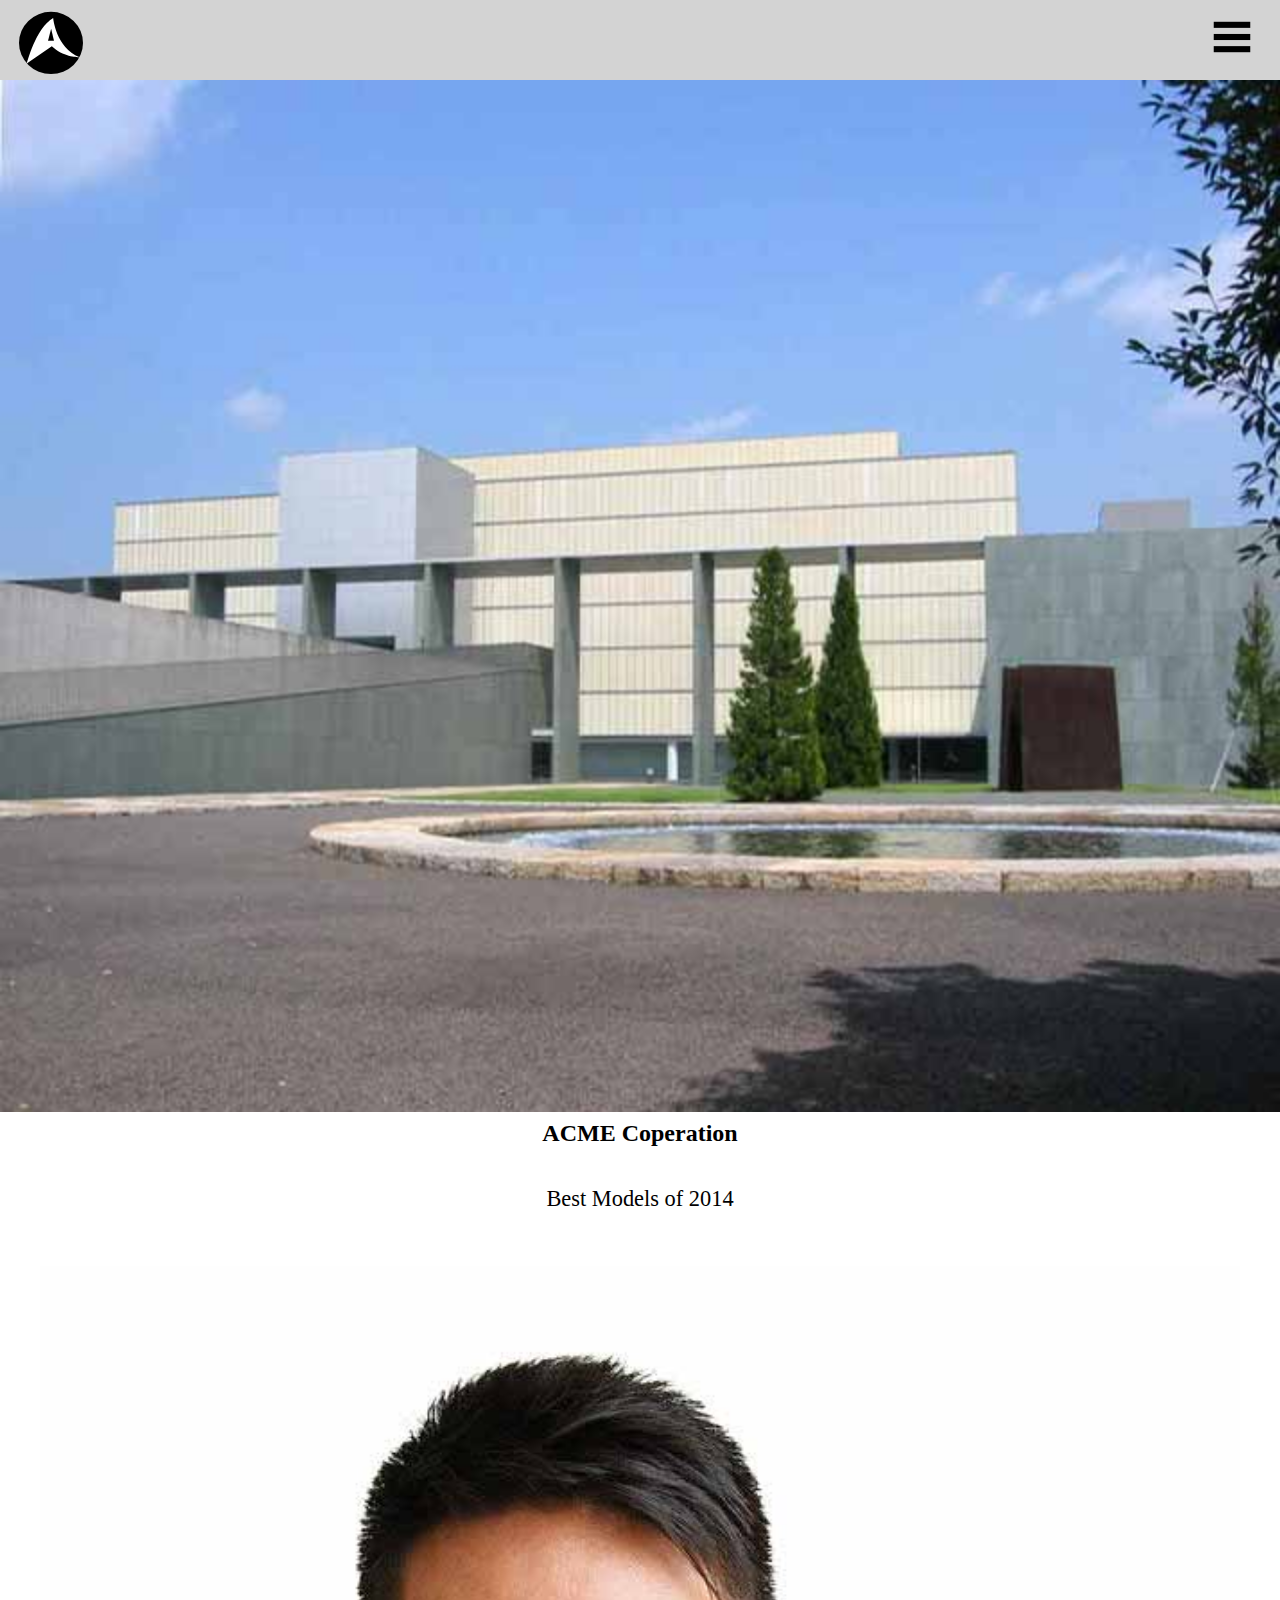
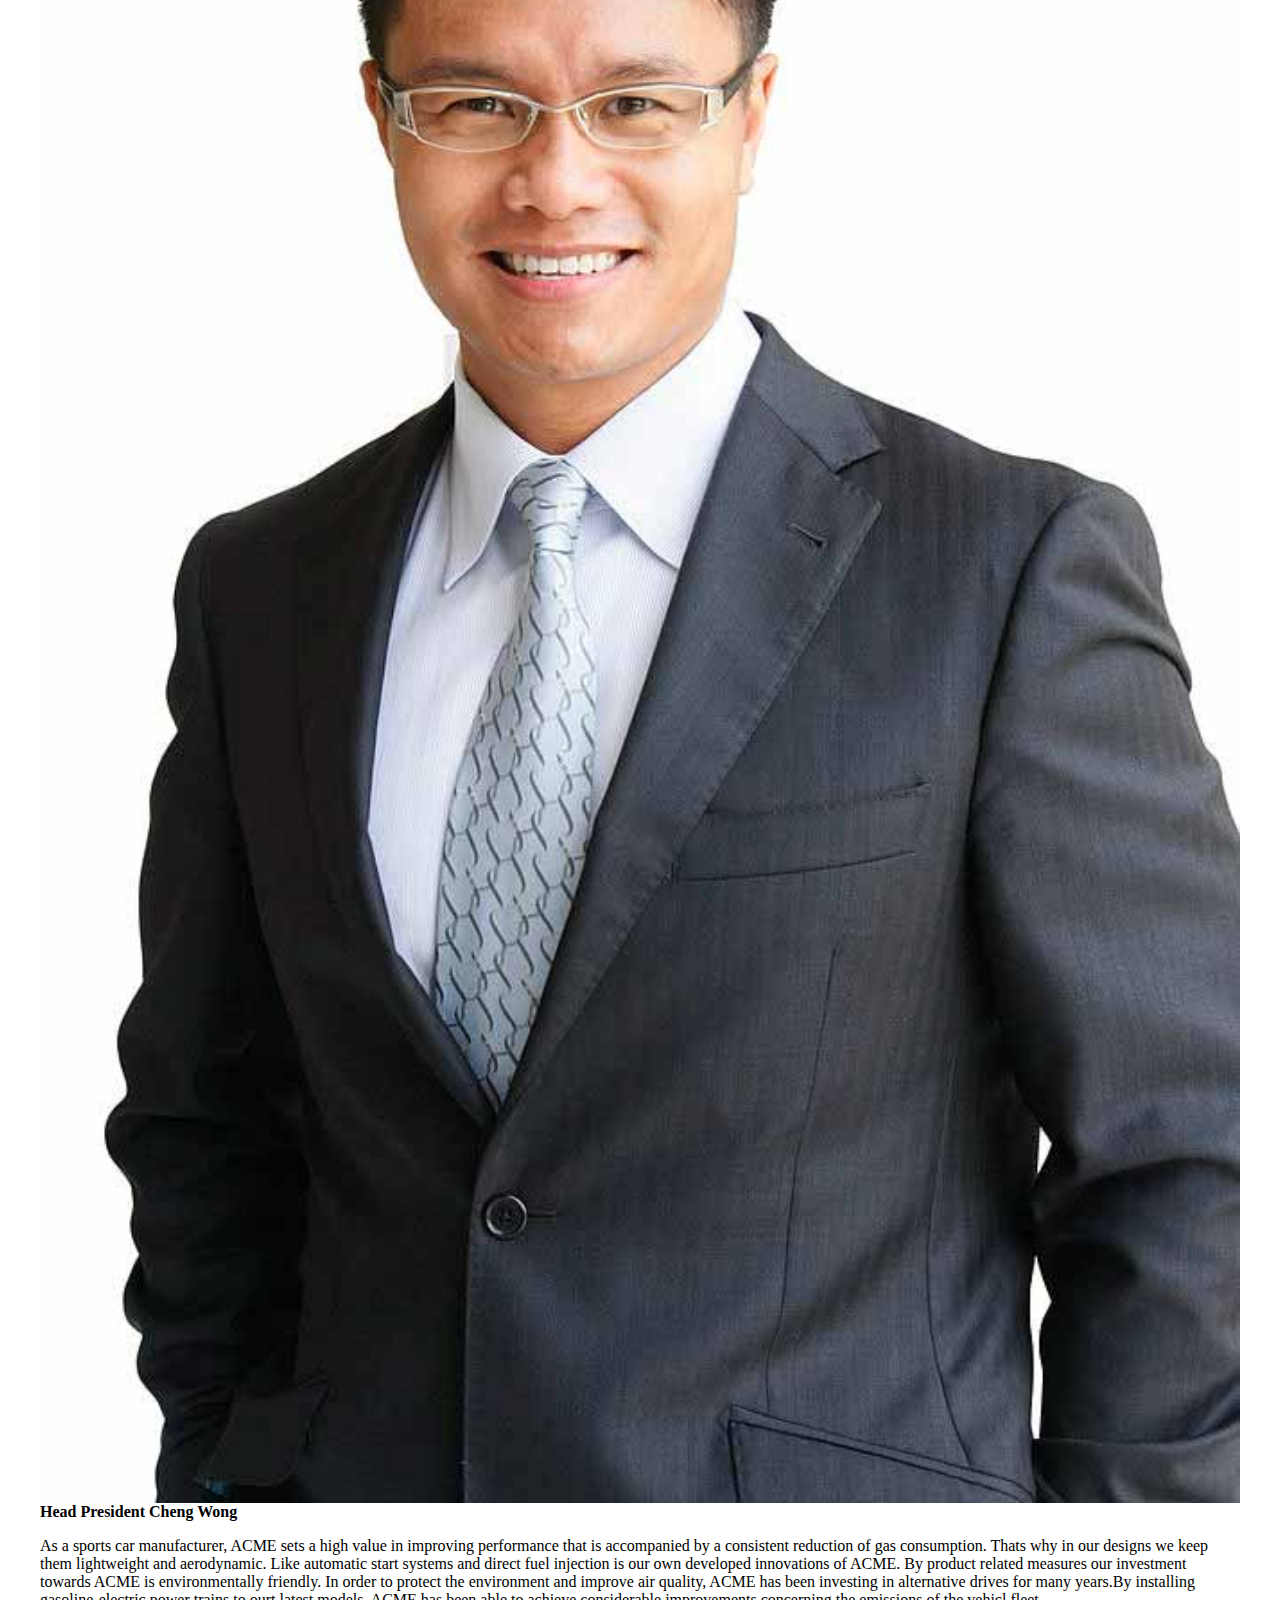
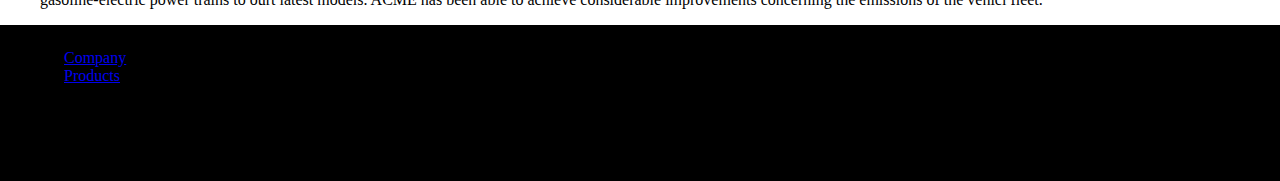
==== company.html @ c396a4a7 "Unfinished Website" ====
<!DOCTYPE html>
<html lang="en-ca">
<head>
	<meta charset="utf-8">
	<title>ACME</title>
	<meta name="viewport" content="width=device-width,initial-scale=1">
    <link href="css/general.css" rel="stylesheet">
</head>
<body>
    
    <header>
    
        <a href="index.html">
            <img src="images/ACME%20Logo.svg" class="logo">
        </a>
		
        <a href="#nav" class="nav-btn" data-state="inactive">Navigate</a> <!-- "Navigate" will only show if broken -->
	
		<nav class="nav-top">	
            <ul>
				<li><a href="company.html" class="selected">Company</a></li>
				<li><a href="products.html">Products</a></li>
			</ul>
        </nav>
	
    </header>

    
    
    
    <div class="billboard">
         <img src="images/acme-building.jpg" alt="ACME Building" class="Background">
        <h1>ACME Coperation</h1>
    </div>
            <h2>Best Models of 2014</h2>
            <figure>
            <b href="#">
                <img src="images/head%20president.jpg" alt="Callisto">
                <figcaption>Head President Cheng Wong</figcaption>
            </b>
            <p>As a sports car manufacturer, ACME sets a high value in improving performance that is accompanied by a consistent reduction of gas consumption. Thats why in our designs we keep them lightweight and aerodynamic. Like automatic start systems and direct fuel injection is our own developed innovations of ACME. By product related measures our investment towards ACME is environmentally friendly. In order to protect the environment and improve air quality, ACME has been investing in alternative drives for many years.By installing gasoline-electric power trains to ourt latest models. ACME has been able to achieve considerable improvements concerning the emissions of the vehicl fleet.</p>
        </figure>
		
       
  
    <footer>
    
        <nav id="nav" class="nav-bottom">
            <ul>
                <li><a href="#">Company</a></li>
                <li><a href="#">Products</a></li>
            </ul>
        </nav>

    </footer>
        
    <script src="js/toggle.js"></script>
    
    
    
    
    
</body>
</html>
---- css/general.css ----
@charset "utf-8";

@-moz-viewport { width: device-width; scale: 1; }
@-ms-viewport { width: device-width; scale: 1; }
@-o-viewport { width: device-width; scale: 1; }
@-webkit-viewport { width: device-width; scale: 1; }
@viewport { width: device-width; scale: 1; }

* {
	-moz-box-sizing: border-box;
	-webkit-box-sizing: border-box;
	box-sizing: border-box;
}

html {
	-moz-text-size-adjust: 100%;
	-ms-text-size-adjust: 100%;
	-webkit-text-size-adjust: 100%;
	text-size-adjust: 100%;
    
    font-size: 100%;
}

img {
	width: 100%;
    display: block;
}

body {
    margin: 0;
    padding: 1re;
}

header {
    overflow: hidden;
    background-color: lightgrey;

}

.logo {
    width: 4rem;
    height: auto;
    float: left;
    margin: 0.4rem 1.5%;
    
}

h1 {
    margin: 6rem 0;
    padding: .5rem 4%;
    font-weight: bold;
    font-size: 2.5rem;
    text-align:center;
}

h1 {
    margin: 0 0 1.5rem;
    font-size: 1.5rem;
}

/* The toggle (hamburger) */

.nav-btn,
.nav-btn:link,
.nav-btn:visited {
	height: 70px;
    width: 70px;
	overflow: hidden;
    position: absolute;
    top: 2px;
    right: 1%;  
	background: transparent url("../images/icon-nav.svg") no-repeat 0 0;
    text-indent: 100%;
	white-space: nowrap; 
}

/* The dropdown layer */

.nav-top {
	max-height: 0; /* makes the area invisible */
    background-color: black;
    clear: both; /* Comes after the content that floats above */
    
    /* Animation on open */

	-moz-transition: all 250ms linear;
	-o-transition: all 250ms linear;
	-webkit-transition: all 250ms linear;
	transition: all 250ms linear;
}

.nav-top[data-state="expanded"] {
	max-height: 9rem; /* max height of dropdown */
}

.nav-top a,
.nav-top a:link,
.nav-top a:visited {
	display: block;
	font-size: 1.25em;
    padding: .875rem 5%;
	color: white;
	text-decoration: none;
}

nav-top ul { 
	margin: 0;
    padding: 1.5rem 0;         
    list-style-type: none;
}

h2 { 
    margin-bottom: 3rem; 
    padding: .4rem 3%;
    font-weight: 200;
    font-size: 1.4rem;
    text-align: center;
}

figure a {
    font-size: 1rem;
    color: black;
    text-decoration: none;
    text-align: center;
}

footer {
    margin: 0;
    padding: 1.5rem 5% 6rem;
    background-color: black;
}

.nav-bottom ul {
    list-style-type: none;
    margin: 0;
    padding: 0;
}
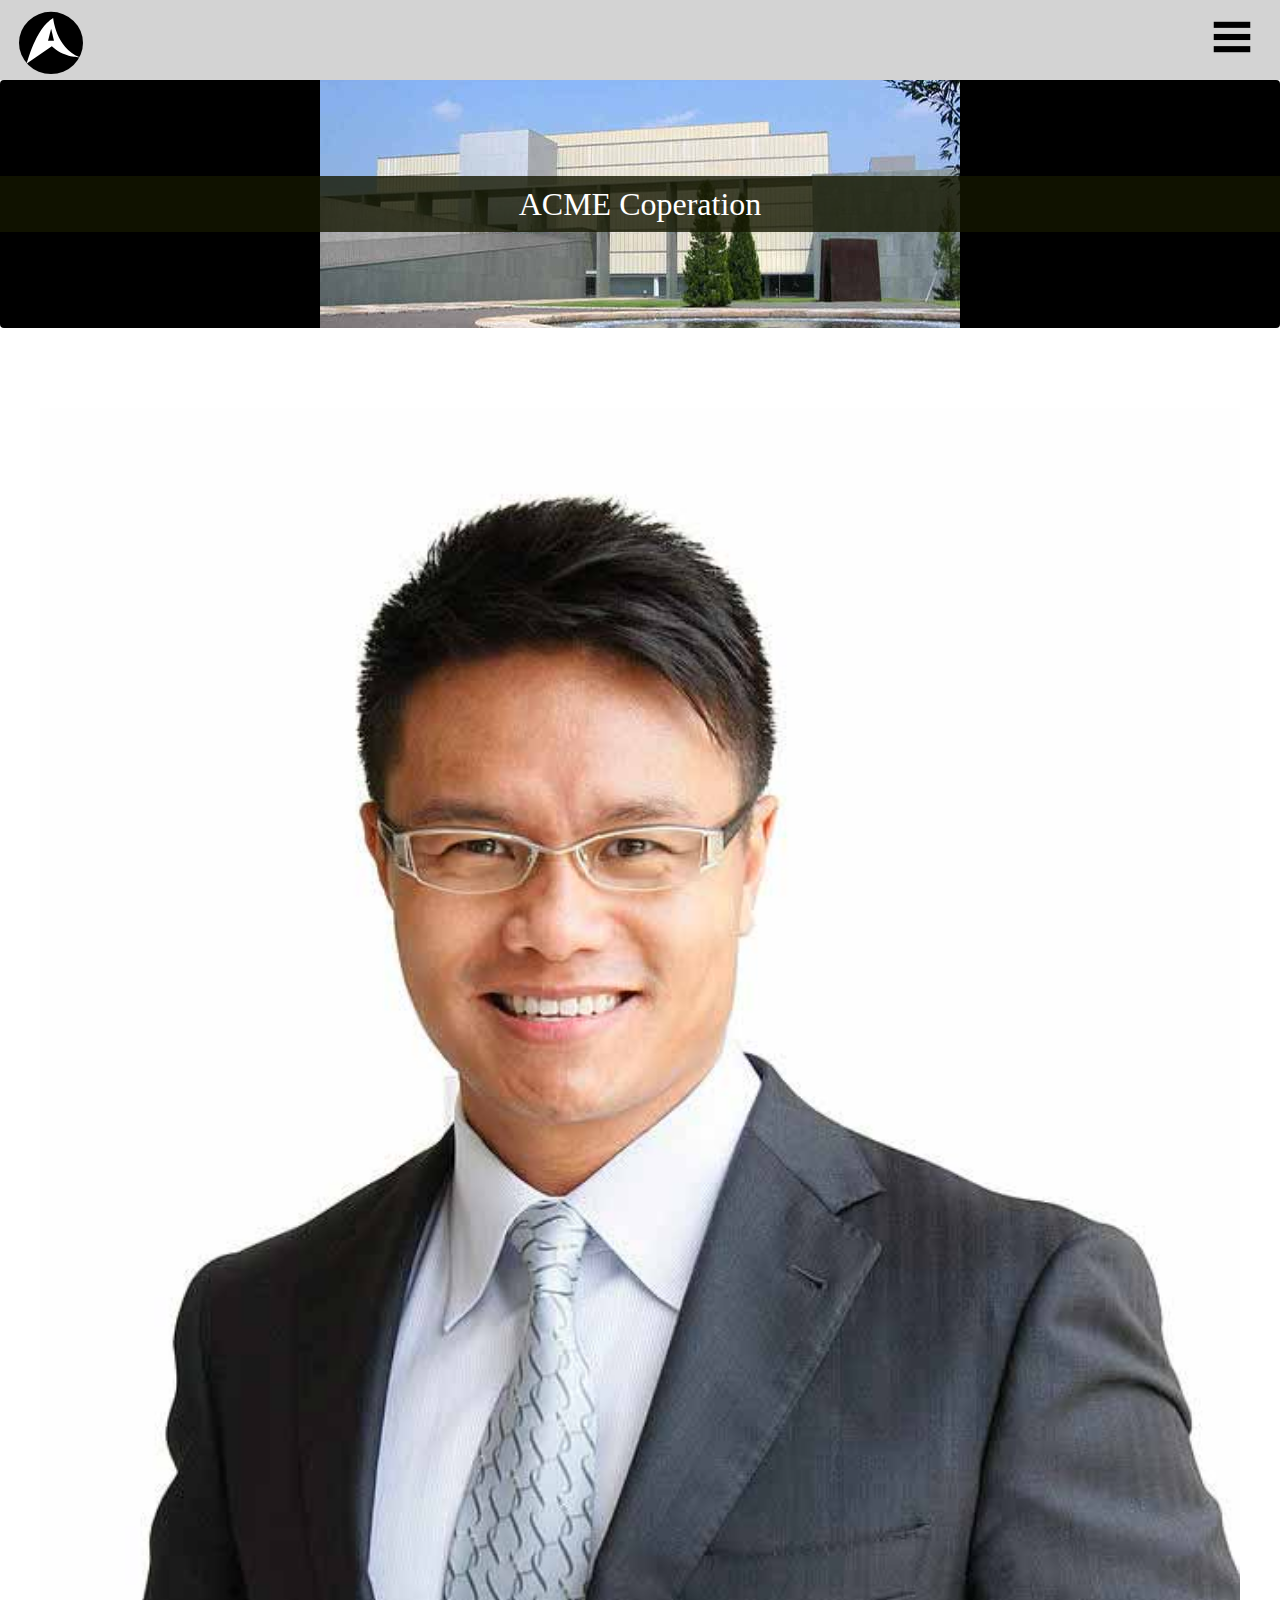
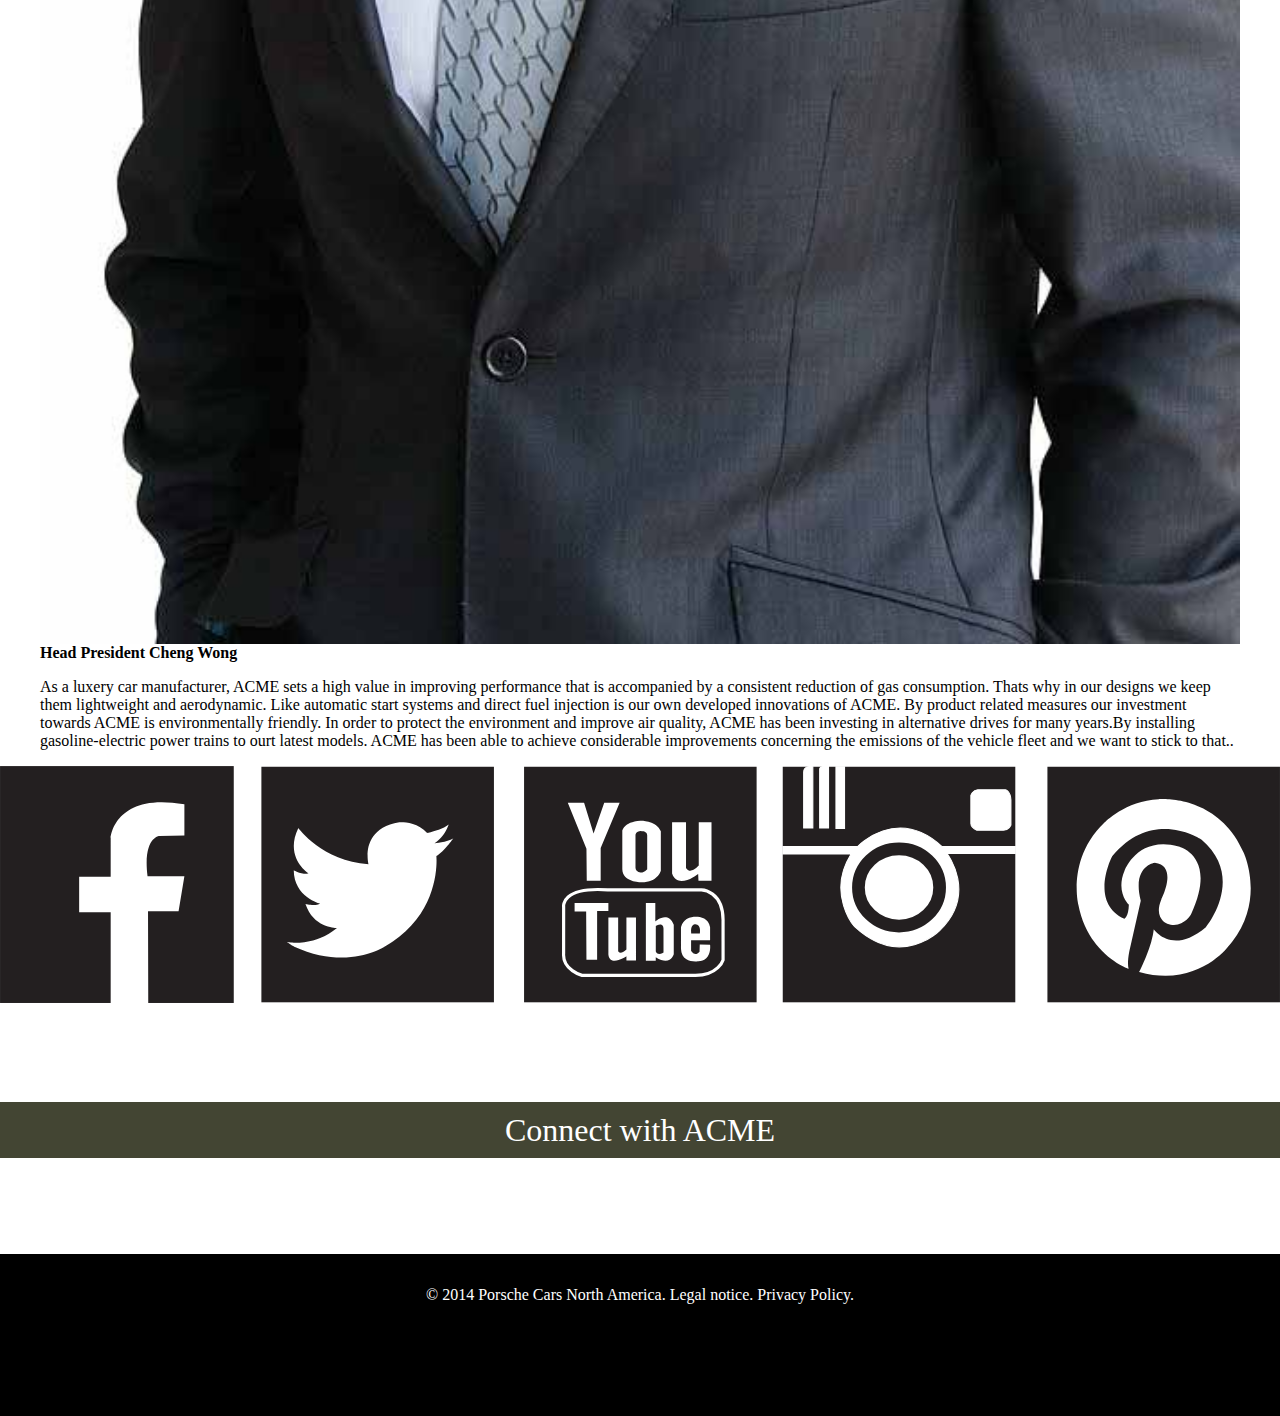
==== commit 1d86084f: "Fixed Changes" ====
--- a/company.html
+++ b/company.html
@@ -24,37 +24,42 @@
         </nav>
 	
     </header>
-
     
+    <div class="billboard company">
+       <h1> ACME Coperation</h1>
+    </div>
     
+    <article>
     
-    <div class="billboard">
-         <img src="images/acme-building.jpg" alt="ACME Building" class="Background">
-        <h1>ACME Coperation</h1>
-    </div>
-            <h2>Best Models of 2014</h2>
+            <h2></h2>
             <figure>
             <b href="#">
                 <img src="images/head%20president.jpg" alt="Callisto">
                 <figcaption>Head President Cheng Wong</figcaption>
             </b>
-            <p>As a sports car manufacturer, ACME sets a high value in improving performance that is accompanied by a consistent reduction of gas consumption. Thats why in our designs we keep them lightweight and aerodynamic. Like automatic start systems and direct fuel injection is our own developed innovations of ACME. By product related measures our investment towards ACME is environmentally friendly. In order to protect the environment and improve air quality, ACME has been investing in alternative drives for many years.By installing gasoline-electric power trains to ourt latest models. ACME has been able to achieve considerable improvements concerning the emissions of the vehicl fleet.</p>
+            <p>As a luxery car manufacturer, ACME sets a high value in improving performance that is accompanied by a consistent reduction of gas consumption. Thats why in our designs we keep them lightweight and aerodynamic. Like automatic start systems and direct fuel injection is our own developed innovations of ACME. By product related measures our investment towards ACME is environmentally friendly. In order to protect the environment and improve air quality, ACME has been investing in alternative drives for many years.By installing gasoline-electric power trains to ourt latest models. ACME has been able to achieve considerable improvements concerning the emissions of the vehicle fleet and we want to stick to that..</p>
         </figure>
-		
-       
-  
+    
+    <div class="Icon">
+        <img src="images/Media%20Logos.svg" alt="Media Icons" class="Icons">
+        <h1>Connect with ACME</h1>
+    </div>
+        
+        </article>
+    
+    
     <footer>
     
         <nav id="nav" class="nav-bottom">
             <ul>
-                <li><a href="#">Company</a></li>
-                <li><a href="#">Products</a></li>
+                <li> © 2014 Porsche Cars North America. Legal notice. Privacy Policy.</li>
             </ul>
         </nav>
 
     </footer>
-        
-    <script src="js/toggle.js"></script>
+		
+       
+<script src="js/toggle.js"></script>
     
     
     
--- a/css/general.css
+++ b/css/general.css
@@ -28,7 +28,7 @@
 
 body {
     margin: 0;
-    padding: 1re;
+    padding: 0;
 }
 
 header {
@@ -50,7 +50,8 @@
     padding: .5rem 4%;
     font-weight: bold;
     font-size: 2.5rem;
-    text-align:center;
+    text-align: center;
+    font-family: sans-serif;
 }
 
 h1 {
@@ -71,7 +72,7 @@
     right: 1%;  
 	background: transparent url("../images/icon-nav.svg") no-repeat 0 0;
     text-indent: 100%;
-	white-space: nowrap; 
+	white-space: nowrap;
 }
 
 /* The dropdown layer */
@@ -87,6 +88,7 @@
 	-o-transition: all 250ms linear;
 	-webkit-transition: all 250ms linear;
 	transition: all 250ms linear;
+    overflow: hidden;
 }
 
 .nav-top[data-state="expanded"] {
@@ -115,6 +117,7 @@
     font-weight: 200;
     font-size: 1.4rem;
     text-align: center;
+    font-family: sans-serif
 }
 
 figure a {
@@ -122,25 +125,73 @@
     color: black;
     text-decoration: none;
     text-align: center;
+    margin: 1rem
+}
+
+.icons {
+     list-style-type: none;
+      padding: .875rem 17%;
+      margin-top: 8rem;
+}
+
+h3 {
+    margin-bottom: 3rem; 
+    padding: .4rem 3%;
+    font-weight: 200;
+    font-size: 1.4rem;
+    text-align: center;
+    font-style: italic
+}
+
+summary {
+    color: grey;
+    font-size: 1.3rem
+}
+
+.billboard {
+    overflow: hidden;
+    background-image: url(../images/luxury-Car.jpg);
+    background-color: black;
+    background-repeat: no-repeat;
+    overflow: hidden;
+    background-size: 40rem;
+    background-position: center center;
+    border-radius: .25rem;
+    background-image: url(../images/icon-nav.svg);
+}
+
+.company {
+    background-image: url(../images/acme-building.jpg);
+}
+
+.products {
+    background-image: url(../images/products-logo.jpg);
+}
+
+h1 {
+    font-family: Futura, Times, serif;
+    font-weight: normal;
+    font-size: 2rem;
+    line-height: 2.5rem;
+    margin: 6rem 0;
+    color: white; 
+    text-align:center;
+    background-color: rgba(20, 23, 0, .8);
 }
 
 footer {
     margin: 0;
-    padding: 1.5rem 5% 6rem;
+    padding: 2rem 5% 6rem;
     background-color: black;
 }
 
 .nav-bottom ul {
     list-style-type: none;
-    margin: 0;
+    margin: 0;         
     padding: 0;
-}
-
-
-
+    color: white;
+    margin-bottom: 1rem;
+    text-align: center;
+    margin-top: 5rem 10% 
     
-    
- 
-
-
-
+}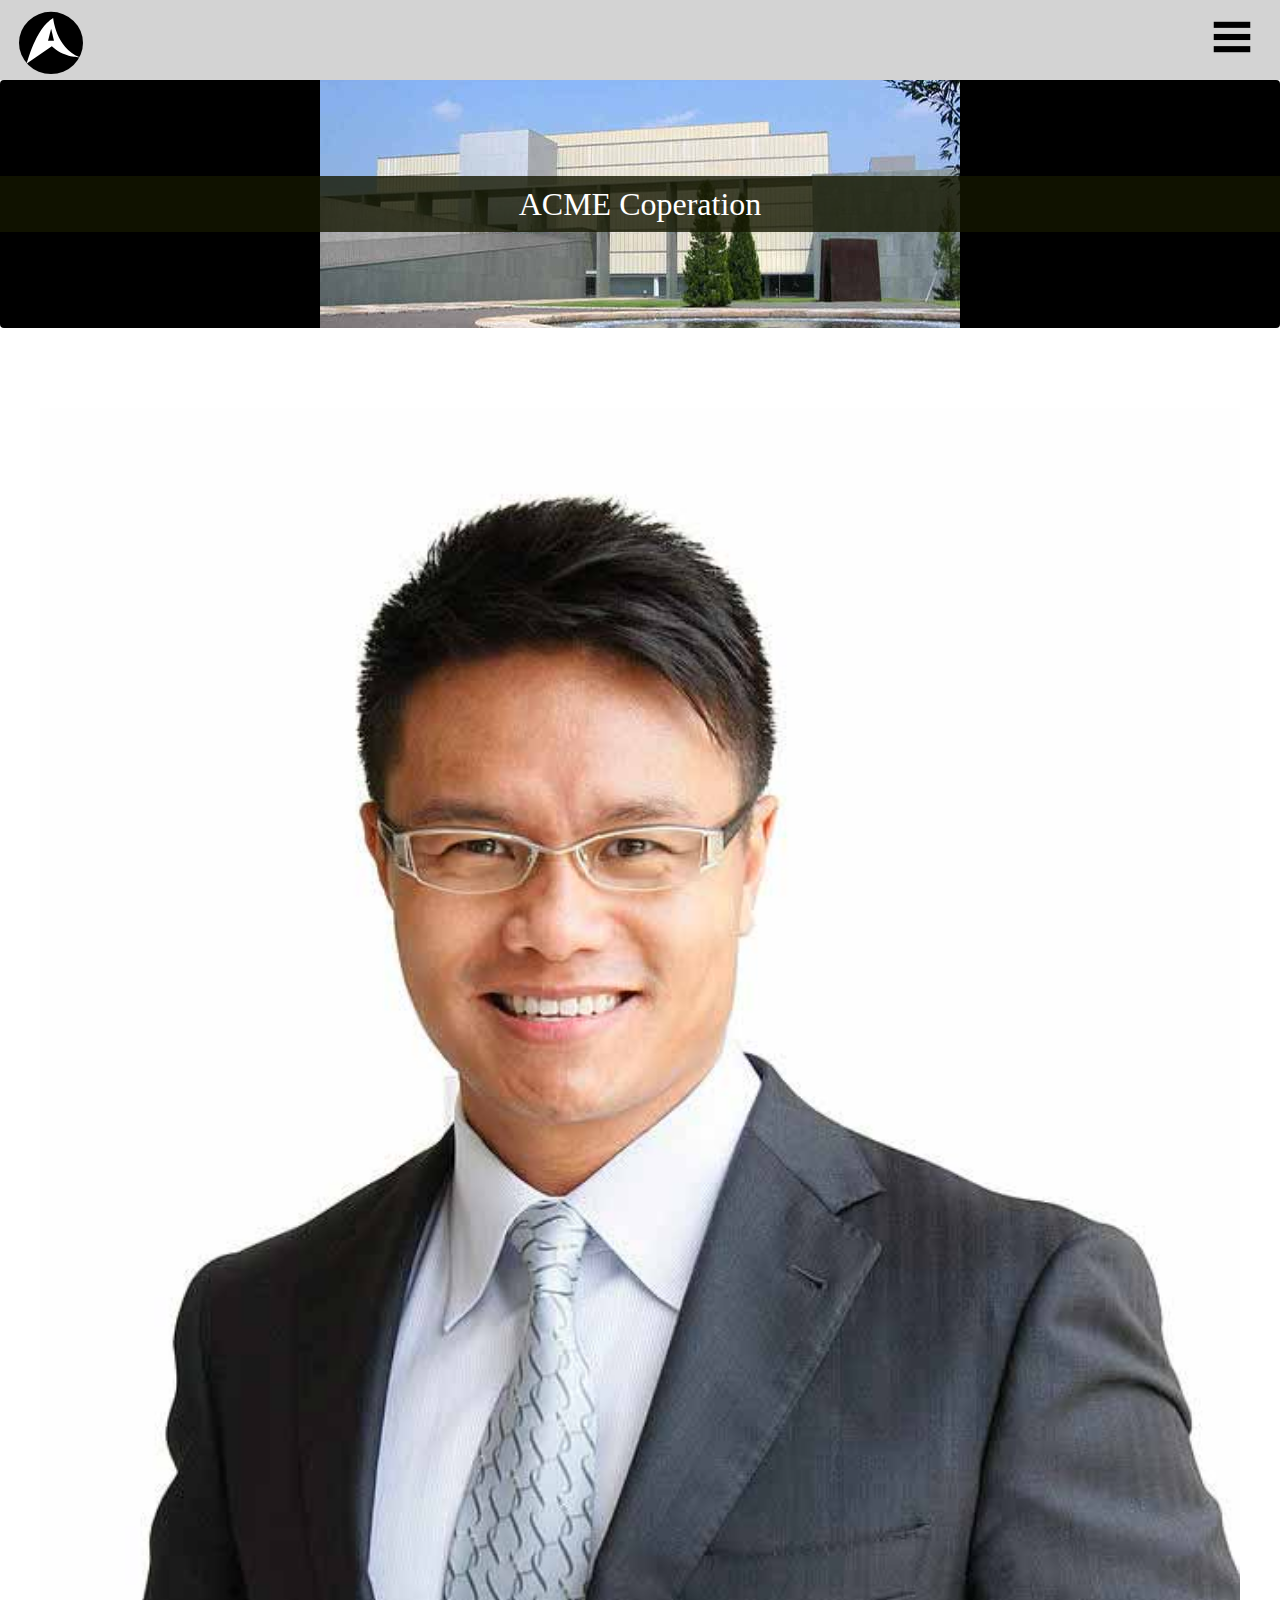
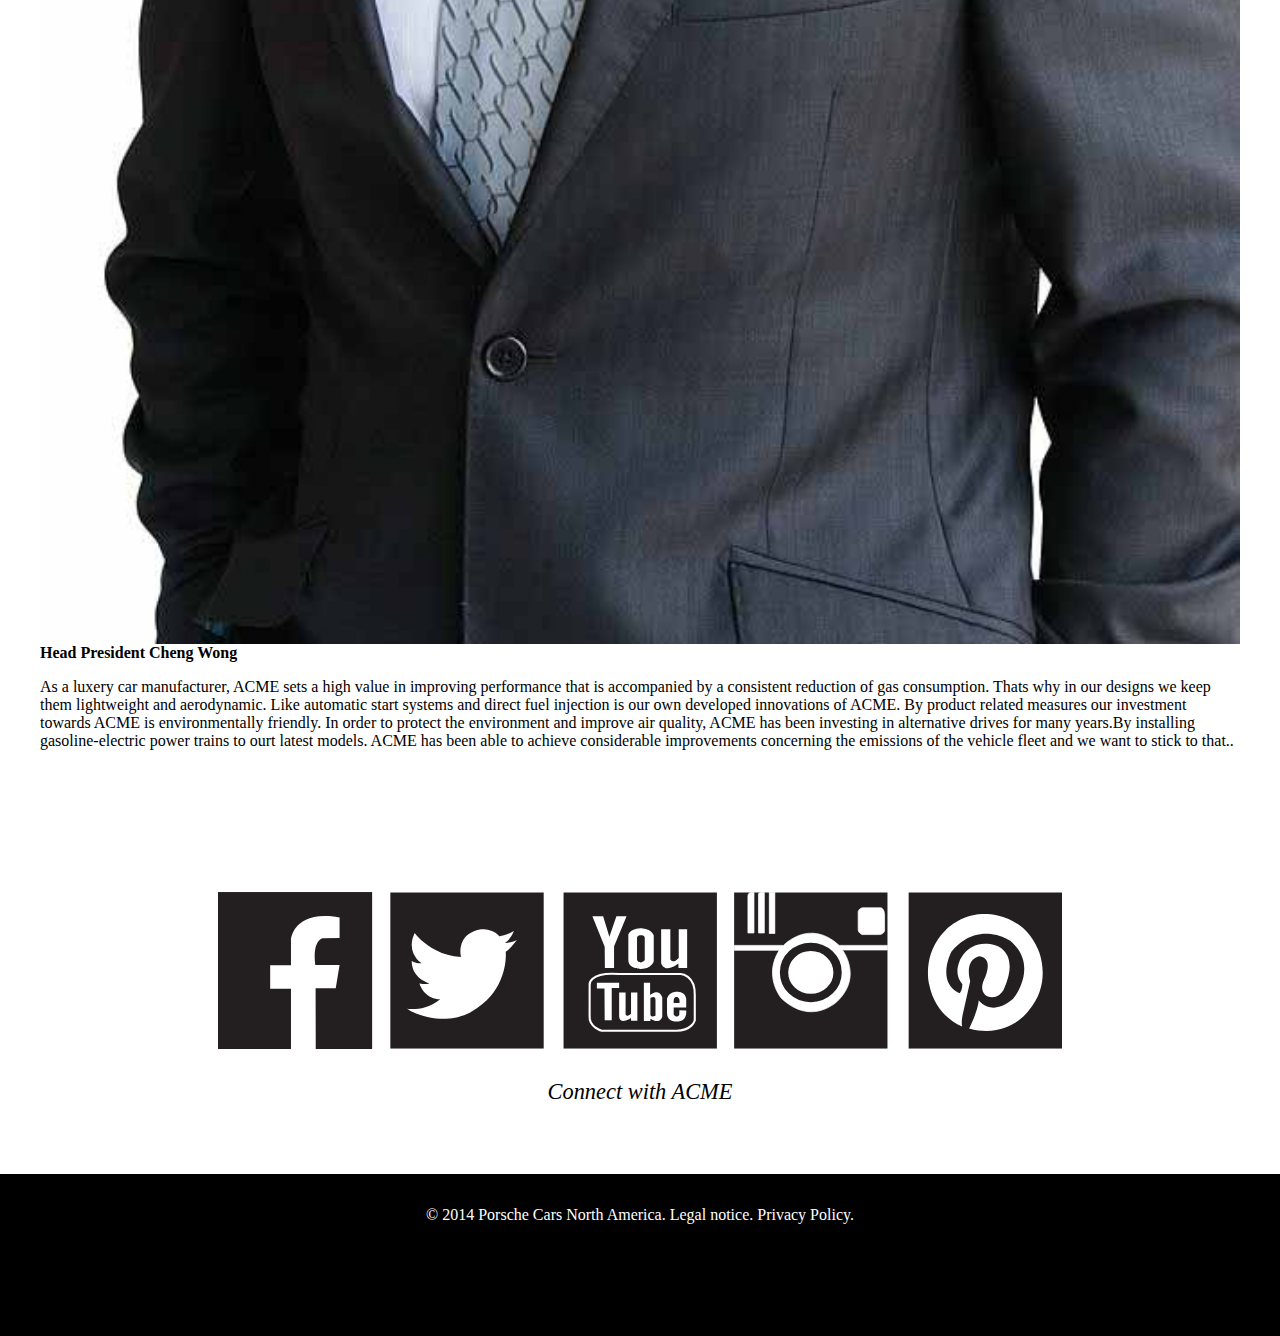
==== commit cf649506: "Fixed Website" ====
--- a/company.html
+++ b/company.html
@@ -11,7 +11,7 @@
     <header>
     
         <a href="index.html">
-            <img src="images/ACME%20Logo.svg" class="logo">
+            <img src="images/acme-logo.svg" class="logo">
         </a>
 		
         <a href="#nav" class="nav-btn" data-state="inactive">Navigate</a> <!-- "Navigate" will only show if broken -->
@@ -34,18 +34,19 @@
             <h2></h2>
             <figure>
             <b href="#">
-                <img src="images/head%20president.jpg" alt="Callisto">
+                <img src="images/head-president.jpg" alt="President">
                 <figcaption>Head President Cheng Wong</figcaption>
             </b>
             <p>As a luxery car manufacturer, ACME sets a high value in improving performance that is accompanied by a consistent reduction of gas consumption. Thats why in our designs we keep them lightweight and aerodynamic. Like automatic start systems and direct fuel injection is our own developed innovations of ACME. By product related measures our investment towards ACME is environmentally friendly. In order to protect the environment and improve air quality, ACME has been investing in alternative drives for many years.By installing gasoline-electric power trains to ourt latest models. ACME has been able to achieve considerable improvements concerning the emissions of the vehicle fleet and we want to stick to that..</p>
         </figure>
+        
+    <div class="icon">
+        
+        <img src="images/media-logos.svg" alt="Media Icons" class="Icons">
+        <h3>Connect with ACME</h3>
+    </div>
     
-    <div class="Icon">
-        <img src="images/Media%20Logos.svg" alt="Media Icons" class="Icons">
-        <h1>Connect with ACME</h1>
-    </div>
-        
-        </article>
+    </article>
     
     
     <footer>
@@ -58,12 +59,7 @@
 
     </footer>
 		
-       
 <script src="js/toggle.js"></script>
-    
-    
-    
-    
-    
+
 </body>
 </html>--- a/css/general.css
+++ b/css/general.css
@@ -128,7 +128,7 @@
     margin: 1rem
 }
 
-.icons {
+.icon {
      list-style-type: none;
       padding: .875rem 17%;
       margin-top: 8rem;
@@ -150,14 +150,13 @@
 
 .billboard {
     overflow: hidden;
-    background-image: url(../images/luxury-Car.jpg);
+    background-image: url(../images/luxury-car.jpg);
     background-color: black;
     background-repeat: no-repeat;
     overflow: hidden;
     background-size: 40rem;
     background-position: center center;
     border-radius: .25rem;
-    background-image: url(../images/icon-nav.svg);
 }
 
 .company {
@@ -192,6 +191,4 @@
     color: white;
     margin-bottom: 1rem;
     text-align: center;
-    margin-top: 5rem 10% 
-    
 }